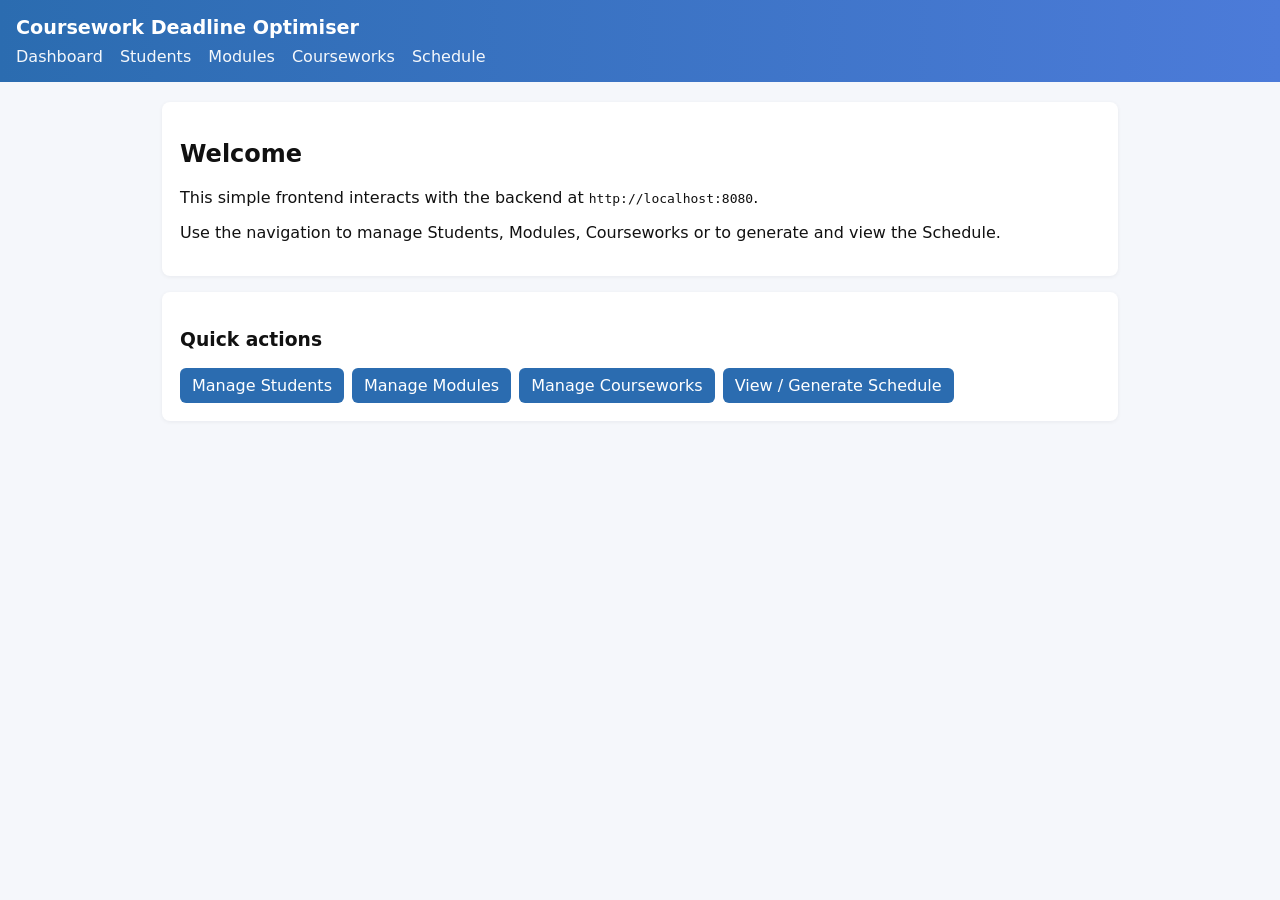
==== frontend/index.html @ de1c3ecc "added front end and made it so max hours per day is for each student, not everyone as a whole" ====
<!doctype html>
<html lang="en">
<head>
  <meta charset="utf-8">
  <meta name="viewport" content="width=device-width,initial-scale=1">
  <title>Coursework Deadline Optimiser — Dashboard</title>
  <link rel="stylesheet" href="style.css">
</head>
<body data-page="index">
  <header>
    <h1>Coursework Deadline Optimiser</h1>
    <nav>
      <a href="index.html">Dashboard</a>
      <a href="students.html">Students</a>
      <a href="modules.html">Modules</a>
      <a href="courseworks.html">Courseworks</a>
      <a href="schedule.html">Schedule</a>
    </nav>
  </header>

  <main>
    <section class="card">
      <h2>Welcome</h2>
      <p>This simple frontend interacts with the backend at <code>http://localhost:8080</code>.</p>
      <p>Use the navigation to manage Students, Modules, Courseworks or to generate and view the Schedule.</p>
    </section>

    <section class="card quick-links">
      <h3>Quick actions</h3>
      <div class="grid">
        <a class="btn" href="students.html">Manage Students</a>
        <a class="btn" href="modules.html">Manage Modules</a>
        <a class="btn" href="courseworks.html">Manage Courseworks</a>
        <a class="btn" href="schedule.html">View / Generate Schedule</a>
      </div>
    </section>
  </main>

  <div id="loading" class="loading hidden">Loading…</div>
  <script src="script.js"></script>
</body>
</html>
---- frontend/style.css ----
/* Basic reset & layout */
:root{
  --bg:#f5f7fb;
  --card:#ffffff;
  --accent:#2b6cb0;
  --muted:#6b7280;
  --danger:#e53e3e;
}
*{box-sizing:border-box}
html,body{height:100%;margin:0;font-family:Inter, ui-sans-serif, system-ui, -apple-system, "Segoe UI", Roboto, "Helvetica Neue", Arial}
body{background:var(--bg);color:#111}
header{background:linear-gradient(90deg,var(--accent),#4c7bd9);color:white;padding:16px}
header h1{margin:0;font-size:1.2rem}
nav{margin-top:8px}
nav a{color:rgba(255,255,255,0.95);margin-right:12px;text-decoration:none}
nav a:hover{text-decoration:underline}
main{max-width:980px;margin:20px auto;padding:0 12px}
.card{background:var(--card);padding:18px;border-radius:8px;box-shadow:0 1px 4px rgba(15,23,42,0.06);margin-bottom:16px}
.quick-links .grid{display:flex;gap:8px;flex-wrap:wrap}
.btn{background:var(--accent);color:white;padding:8px 12px;border:none;border-radius:6px;cursor:pointer;text-decoration:none;display:inline-block}
.btn.outline{background:transparent;color:var(--accent);border:1px solid var(--accent)}
.form-inline{display:flex;gap:8px;flex-wrap:wrap;align-items:center;margin-bottom:12px}
.form-grid{display:grid;grid-template-columns:repeat(auto-fit,minmax(200px,1fr));gap:10px;margin-bottom:12px}
label{display:flex;flex-direction:column;font-size:0.9rem;color:var(--muted)}
input,select,textarea{padding:8px;border-radius:6px;border:1px solid #d1d5db;background:white}
table{width:100%;border-collapse:collapse;margin-top:8px}
th,td{padding:8px;border-bottom:1px solid #edf2f7;text-align:left}
th{background:#f8fafc}
.actions button{margin-right:6px}
.loading{position:fixed;right:18px;bottom:18px;background:rgba(0,0,0,0.8);color:white;padding:8px 12px;border-radius:20px}
.hidden{display:none}
.form-actions{margin-top:8px}
.alert{padding:8px;border-radius:6px;margin-bottom:12px}
.alert.error{background:#fee2e2;color:var(--danger)}
small.muted{color:var(--muted)}
/* Schedule-specific styles */
.schedule-day{padding:12px;margin-bottom:12px}
.schedule-day-header{display:flex;align-items:center;justify-content:space-between}
.schedule-table{width:100%;border-collapse:collapse;margin-top:8px}
.schedule-table th,.schedule-table td{padding:8px;border:1px solid #eef2f7;text-align:left}
.schedule-table th{background:#f1f5f9}
.schedule-day-footer{margin-top:8px}
@media (max-width:600px){nav a{display:inline-block;margin-right:8px}}
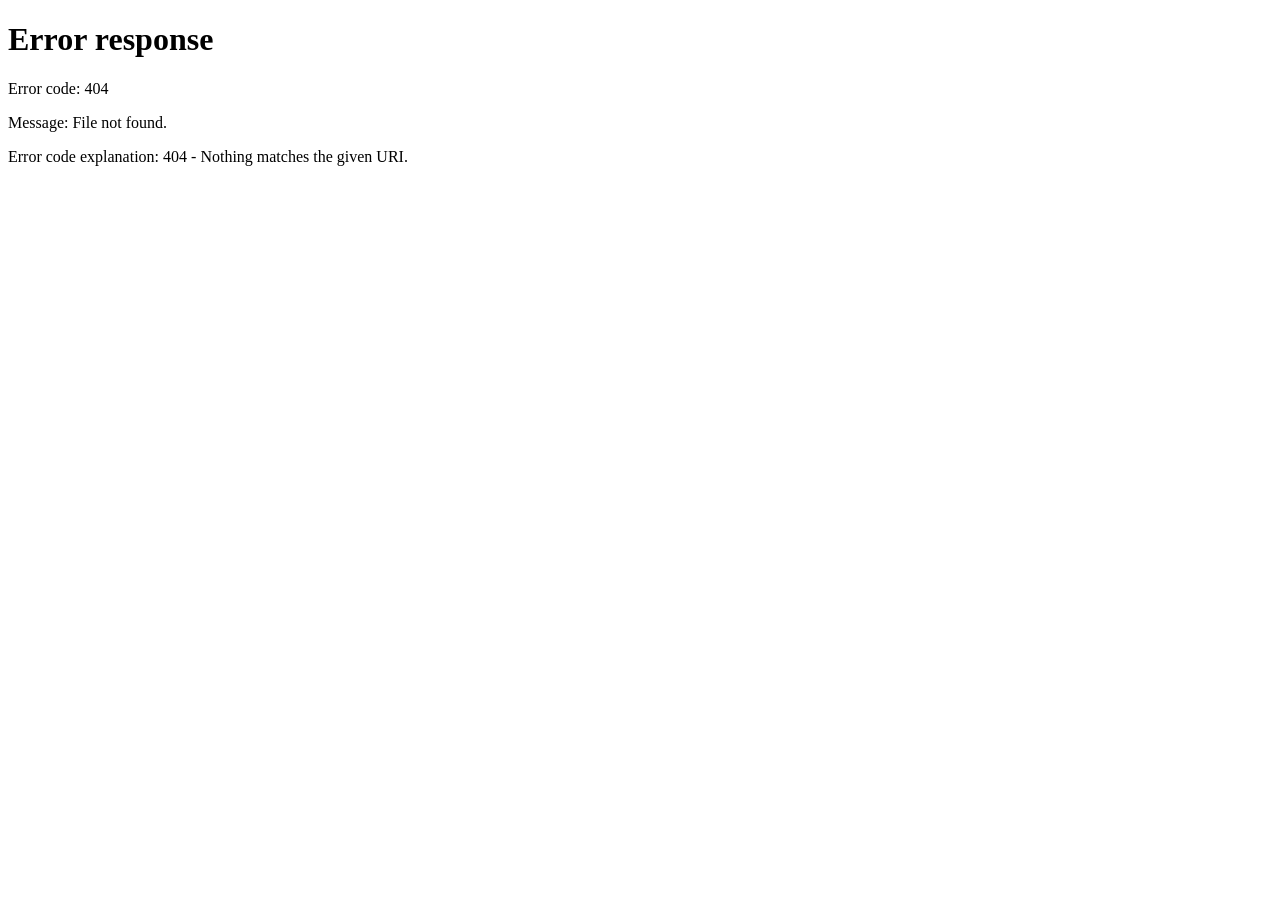
==== commit 8b0bdd83: "Added Spring Security and Jwt" ====
--- a/frontend/index.html
+++ b/frontend/index.html
@@ -7,36 +7,37 @@
   <link rel="stylesheet" href="style.css">
 </head>
 <body data-page="index">
-  <header>
-    <h1>Coursework Deadline Optimiser</h1>
-    <nav>
-      <a href="index.html">Dashboard</a>
-      <a href="students.html">Students</a>
-      <a href="modules.html">Modules</a>
-      <a href="courseworks.html">Courseworks</a>
-      <a href="schedule.html">Schedule</a>
-    </nav>
-  </header>
+<header>
+  <h1>Coursework Deadline Optimiser</h1>
+  <nav>
+    <a href="index.html">Dashboard</a>
+    <a href="students.html">Students</a>
+    <a href="modules.html">Modules</a>
+    <a href="courseworks.html">Courseworks</a>
+    <a href="schedule.html">Schedule</a>
+    <button onclick="logout()">Logout</button>
+  </nav>
+</header>
 
-  <main>
-    <section class="card">
-      <h2>Welcome</h2>
-      <p>This simple frontend interacts with the backend at <code>http://localhost:8080</code>.</p>
-      <p>Use the navigation to manage Students, Modules, Courseworks or to generate and view the Schedule.</p>
-    </section>
+<main>
+  <section class="card">
+    <h2>Welcome</h2>
+    <p>This simple frontend interacts with the backend at <code>http://localhost:8080</code>.</p>
+    <p>Use the navigation to manage Students, Modules, Courseworks or to generate and view the Schedule.</p>
+  </section>
 
-    <section class="card quick-links">
-      <h3>Quick actions</h3>
-      <div class="grid">
-        <a class="btn" href="students.html">Manage Students</a>
-        <a class="btn" href="modules.html">Manage Modules</a>
-        <a class="btn" href="courseworks.html">Manage Courseworks</a>
-        <a class="btn" href="schedule.html">View / Generate Schedule</a>
-      </div>
-    </section>
-  </main>
+  <section class="card quick-links">
+    <h3>Quick actions</h3>
+    <div class="grid">
+      <a class="btn" href="students.html">Manage Students</a>
+      <a class="btn" href="modules.html">Manage Modules</a>
+      <a class="btn" href="courseworks.html">Manage Courseworks</a>
+      <a class="btn" href="schedule.html">View / Generate Schedule</a>
+    </div>
+  </section>
+</main>
 
-  <div id="loading" class="loading hidden">Loading…</div>
-  <script src="script.js"></script>
+<div id="loading" class="loading hidden">Loading…</div>
+<script src="script.js"></script>
 </body>
-</html>
+</html>
--- a/frontend/style.css
+++ b/frontend/style.css
@@ -11,9 +11,22 @@
 body{background:var(--bg);color:#111}
 header{background:linear-gradient(90deg,var(--accent),#4c7bd9);color:white;padding:16px}
 header h1{margin:0;font-size:1.2rem}
-nav{margin-top:8px}
+nav{margin-top:8px;display:flex;align-items:center;flex-wrap:wrap;gap:4px}
 nav a{color:rgba(255,255,255,0.95);margin-right:12px;text-decoration:none}
 nav a:hover{text-decoration:underline}
+nav button{
+  color:rgba(255,255,255,0.95);
+  margin-left:auto;
+  background:transparent;
+  border:1px solid rgba(255,255,255,0.7);
+  border-radius:6px;
+  padding:4px 10px;
+  cursor:pointer;
+  font-size:1rem;
+}
+nav button:hover{
+  background:rgba(255,255,255,0.15);
+}
 main{max-width:980px;margin:20px auto;padding:0 12px}
 .card{background:var(--card);padding:18px;border-radius:8px;box-shadow:0 1px 4px rgba(15,23,42,0.06);margin-bottom:16px}
 .quick-links .grid{display:flex;gap:8px;flex-wrap:wrap}
@@ -40,4 +53,4 @@
 .schedule-table th,.schedule-table td{padding:8px;border:1px solid #eef2f7;text-align:left}
 .schedule-table th{background:#f1f5f9}
 .schedule-day-footer{margin-top:8px}
-@media (max-width:600px){nav a{display:inline-block;margin-right:8px}}
+@media (max-width:600px){nav a{display:inline-block;margin-right:8px}}
